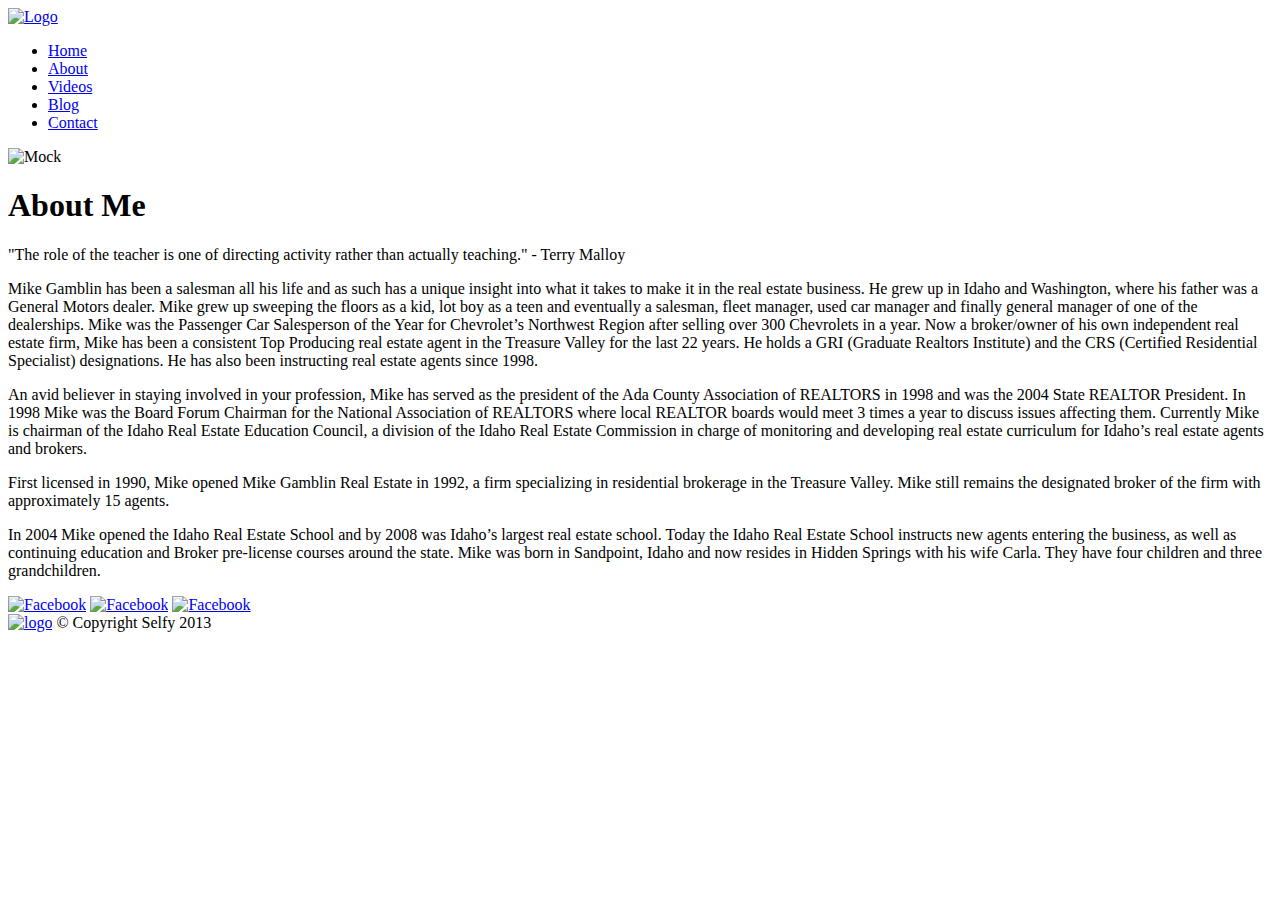
==== nomorelecture/app/about.html @ 77dcca08 "updating" ====
<!DOCTYPE html>
<!--[if lt IE 7]>      <html class="no-js lt-ie9 lt-ie8 lt-ie7"> <![endif]-->
<!--[if IE 7]>         <html class="no-js lt-ie9 lt-ie8"> <![endif]-->
<!--[if IE 8]>         <html class="no-js lt-ie9"> <![endif]-->
<!--[if gt IE 8]><!--> <html class="no-js"> <!--<![endif]-->
    <head>
        <meta charset="utf-8">
        <meta http-equiv="X-UA-Compatible" content="IE=edge,chrome=1">
        <meta content="width=device-width, initial-scale=1, maximum-scale=1, user-scalable=no" name="viewport">
        <meta content="black" name="apple-mobile-web-app-status-bar-style">

        <title>Selfy</title>
        <meta name="description" content="">

         <link rel="stylesheet" type="text/css" href="css/normalize.min.css">
         <link rel="stylesheet" type="text/css" href="css/main.css">
         <link rel="stylesheet" type="text/css" href="js/fancybox/jquery.fancybox.css?v=2.1.4" media="screen" />
         <script src="js/vendor/modernizr-2.6.2-respond-1.1.0.min.js"></script>
    </head>
    <body>

    <!--[if lt IE 7]>
        <p class="chromeframe">You are using an outdated browser. <a href="http://browsehappy.com/">Upgrade your browser today</a> or <a href="http://www.google.com/chromeframe/?redirect=true">install Google Chrome Frame</a> to better experience this site.</p>
    <![endif]-->


		<!-- Start Main Navigation -->
        <div class="header-container">
            <header class="wrapper clearfix">
            	<a href="index.html" class="logo"><img src="img/logo@2x.png" alt="Logo" /></a>
                <nav>
           			<ul class="nav" id="nav">
                    	<li><a href="index.html">Home</a></li>
                        <li><a class="active" href="about.html">About</a></li>
                        <!-- <li><a href="styles.html">Styles</a></li> -->
                        <li><a href="gallery.html">Videos</a></li>
                        <li><a href="blog.html">Blog</a></li>
                        <li class="last"><a href="contact.html">Contact</a></li>
                    </ul>
                </nav>
            </header>
        </div>




		 <!-- Start Main Body -->
        <div class="main-container">
            <div class="main wrapper clearfix">


            	<!-- Start Main Content -->
                <div class="main-content full">
                	<div class="clearfix">


	                	<img src="img/mock-small.jpg" alt="Mock" />

                		<!-- Headings -->
                        <h1>About Me</h1>
                        <p class="lead three-fourths">"The role of the teacher is one of directing activity rather than actually teaching." - Terry Malloy</p>

                         <!-- Columns Halves -->
                        <div class="clearfix">
                        <div class="half">
                        	<p>Mike Gamblin has been a salesman all his life and as such has a unique insight into what it takes to make it in the real estate business. He grew up in Idaho and Washington, where his father was a General Motors dealer. Mike grew up sweeping the floors as a kid, lot boy as a teen and eventually a salesman, fleet manager, used car manager and finally general manager of one of the dealerships. Mike was the Passenger Car Salesperson of the Year for Chevrolet’s Northwest Region after selling over 300 Chevrolets in a year. Now a broker/owner of his own independent real estate firm, Mike has been a consistent Top Producing real estate agent in the Treasure Valley for the last 22 years. He holds a GRI (Graduate Realtors Institute) and the CRS (Certified Residential Specialist) designations. He has also been instructing real estate agents since 1998.</p>

                        	<p>An avid believer in staying involved in your profession, Mike has served as the president of the Ada County Association of REALTORS in 1998 and was the 2004 State REALTOR President. In 1998 Mike was the Board Forum Chairman for the National Association of REALTORS where local REALTOR boards would meet 3 times a year to discuss issues affecting them. Currently Mike is chairman of the Idaho Real Estate Education Council, a division of the Idaho Real Estate Commission in charge of monitoring and developing real estate curriculum for Idaho’s real estate agents and brokers.</p>
                        </div>

                        <div class="half last">
                        	<p>First licensed in 1990, Mike opened Mike Gamblin Real Estate in 1992, a firm specializing in residential brokerage in the Treasure Valley. Mike still remains the designated broker of the firm with approximately 15 agents.</p>

                        	<p>In 2004 Mike opened the Idaho Real Estate School and by 2008 was Idaho’s largest real estate school. Today the Idaho Real Estate School instructs new agents entering the business, as well as continuing education and Broker pre-license courses around the state. Mike was born in Sandpoint, Idaho and now resides in Hidden Springs with his wife Carla. They have four children and three grandchildren.</p>

                        </div>
                        </div>







					<!-- Finish Main Content -->
                	</div>
                </div>


        	</div> <!-- #main -->
        </div> <!-- #main-container -->



		<!-- Start Footer -->
		<footer>
			<div class="main wrapper clearfix">
				<div class="foot right">
					<a href="#" class="social-link"><img src="img/icon-facebook@2x.png" alt="Facebook" /></a>
					<a href="#" class="social-link"><img src="img/icon-twitter@2x.png" alt="Facebook" /></a>
					<a href="#" class="social-link"><img src="img/icon-linkedin@2x.png" alt="Facebook" /></a>
				</div>

				<div class="foot left">
					<a href="index.html" class="logo-foot"><img src="img/logo-foot@2x.png" alt="logo" /></a>
					© Copyright Selfy 2013
				</div>
			</div>
		</footer>



		<!-- Start Scripts -->
        <script src="http://ajax.googleapis.com/ajax/libs/jquery/1.8.3/jquery.min.js"></script>
        <script>window.jQuery || document.write('<script src="js/vendor/jquery-1.8.3.min.js"><\/script>')</script>
		<script type="text/javascript" src="js/tinynav.min.js"></script>
		<script type="text/javascript" src="js/fitvids.min.js"></script>
		<script type="text/javascript" src="js/jquery.widowFix-1.3.2.min.js"></script>
		<script type="text/javascript" src="js/fancybox/jquery.fancybox.js?v=2.1.4"></script>
		<script src="js/main.js"></script>



		<!-- Start Google Analytics -->
		<script>
		    var _gaq=[['_setAccount','UA-XXXXX-X'],['_trackPageview']];
		    (function(d,t){var g=d.createElement(t),s=d.getElementsByTagName(t)[0];
		    g.src=('https:'==location.protocol?'//ssl':'//www')+'.google-analytics.com/ga.js';
		    s.parentNode.insertBefore(g,s)}(document,'script'));
		</script>


    </body>
</html>
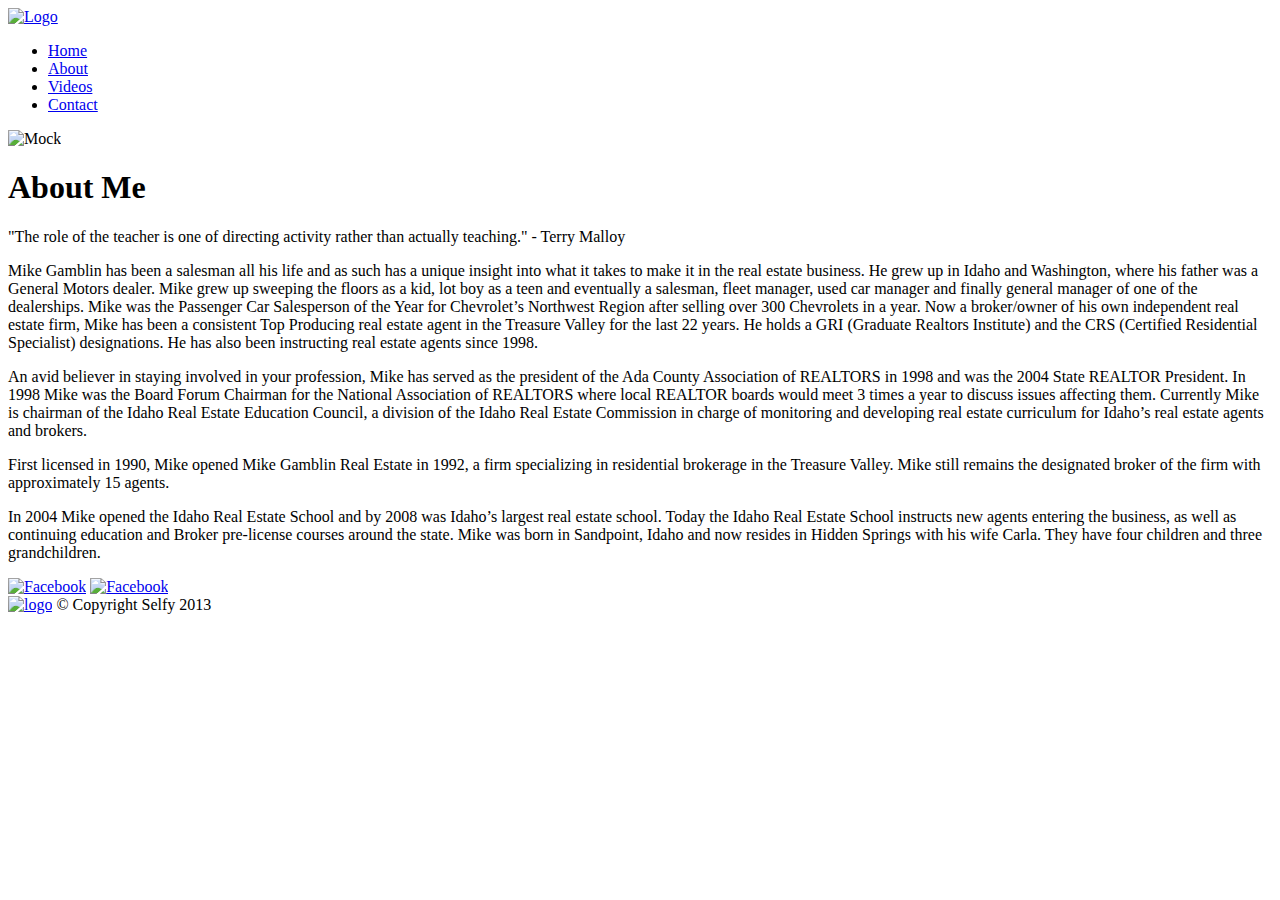
==== commit ff676935: "pages and text" ====
--- a/nomorelecture/app/about.html
+++ b/nomorelecture/app/about.html
@@ -9,7 +9,7 @@
         <meta content="width=device-width, initial-scale=1, maximum-scale=1, user-scalable=no" name="viewport">
         <meta content="black" name="apple-mobile-web-app-status-bar-style">
 
-        <title>Selfy</title>
+        <title>No More Lecture</title>
         <meta name="description" content="">
 
          <link rel="stylesheet" type="text/css" href="css/normalize.min.css">
@@ -34,7 +34,7 @@
                         <li><a class="active" href="about.html">About</a></li>
                         <!-- <li><a href="styles.html">Styles</a></li> -->
                         <li><a href="gallery.html">Videos</a></li>
-                        <li><a href="blog.html">Blog</a></li>
+                        <!-- <li><a href="blog.html">Blog</a></li> -->
                         <li class="last"><a href="contact.html">Contact</a></li>
                     </ul>
                 </nav>
@@ -96,9 +96,9 @@
 		<footer>
 			<div class="main wrapper clearfix">
 				<div class="foot right">
-					<a href="#" class="social-link"><img src="img/icon-facebook@2x.png" alt="Facebook" /></a>
-					<a href="#" class="social-link"><img src="img/icon-twitter@2x.png" alt="Facebook" /></a>
-					<a href="#" class="social-link"><img src="img/icon-linkedin@2x.png" alt="Facebook" /></a>
+					<a href="https://www.facebook.com/IdahoRES?fref=ts" class="social-link"><img src="img/icon-facebook@2x.png" alt="Facebook" /></a>
+					<!-- <a href="#" class="social-link"><img src="img/icon-twitter@2x.png" alt="Facebook" /></a> -->
+					<a href="https://www.linkedin.com/profile/view?id=AAkAAAEPDfsBoM0ITORLTB28jUYJSAECQfRASCw&authType=NAME_SEARCH&authToken=Ce_L&locale=en_US&trk=tyah&trkInfo=clickedVertical%3Amynetwork%2CclickedEntityId%3A17763835%2CauthType%3ANAME_SEARCH%2Cidx%3A1-1-1%2CtarId%3A1441680575246%2Ctas%3Amike%20gamblin" class="social-link"><img src="img/icon-linkedin@2x.png" alt="Facebook" /></a>
 				</div>
 
 				<div class="foot left">
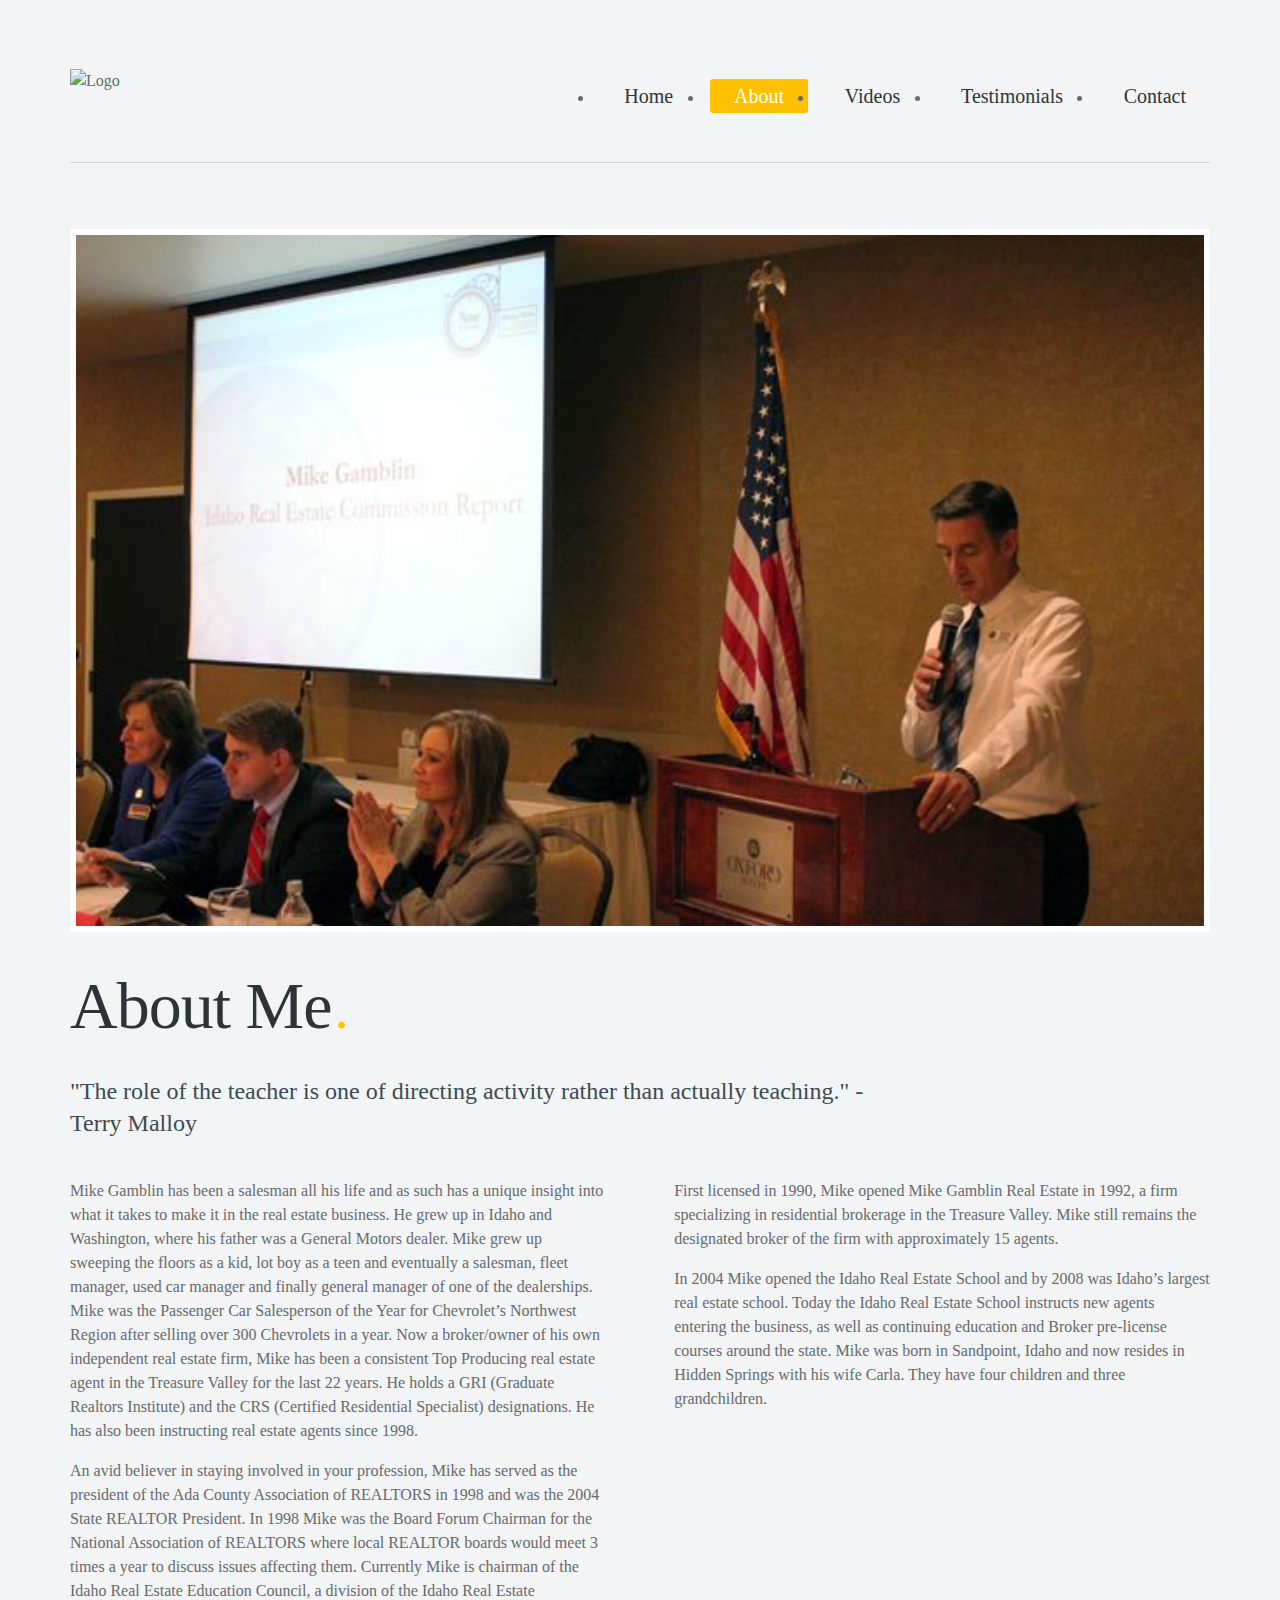
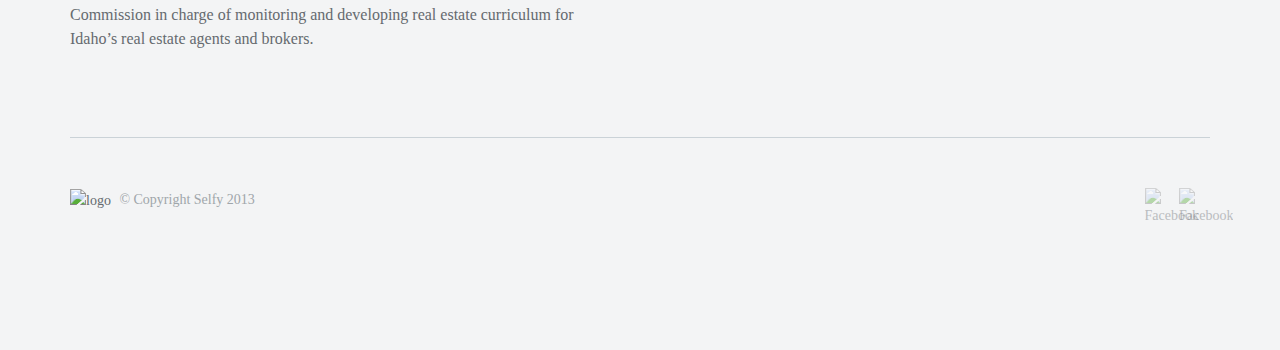
==== commit 54ab9ae9: "testimonials" ====
--- a/nomorelecture/app/about.html
+++ b/nomorelecture/app/about.html
@@ -9,7 +9,7 @@
         <meta content="width=device-width, initial-scale=1, maximum-scale=1, user-scalable=no" name="viewport">
         <meta content="black" name="apple-mobile-web-app-status-bar-style">
 
-        <title>No More Lecture</title>
+        <title>Learn.Speak.Grow.</title>
         <meta name="description" content="">
 
          <link rel="stylesheet" type="text/css" href="css/normalize.min.css">
@@ -34,7 +34,7 @@
                         <li><a class="active" href="about.html">About</a></li>
                         <!-- <li><a href="styles.html">Styles</a></li> -->
                         <li><a href="gallery.html">Videos</a></li>
-                        <!-- <li><a href="blog.html">Blog</a></li> -->
+                        <li><a href="blog.html">Testimonials</a></li>
                         <li class="last"><a href="contact.html">Contact</a></li>
                     </ul>
                 </nav>
--- a/nomorelecture/app/css/main.css
+++ b/nomorelecture/app/css/main.css
@@ -0,0 +1,852 @@
+/* ==========================================================================
+   Author - kenny Williams  // hirekenny.com.au
+   ========================================================================== */
+
+body { font-size: 1em; line-height: 1.4;  padding-bottom: 4em; }
+::-moz-selection { background: #b3d4fc; text-shadow: none; }
+::selection { background: #b3d4fc; text-shadow: none; }
+.chromeframe { margin: 0.2em 0; background: #ccc; color: #000; padding: 0.2em 0;}
+img { vertical-align: middle; border: none; }
+a{ text-decoration: none; }
+ol, ul{ margin: 0; padding: 0; }
+body {-webkit-font-smoothing: antialiased; font-smooth: always; text-shadow: 1px 1px 1px rgba(0,0,0,0.004); font: 16px/24px 'robotoregular'; }
+.wrapper { width: 1140px; margin: 0 auto; }
+
+
+
+/* ==========================================================================
+   Theme Colours
+   ========================================================================== */
+body{
+   	background: #f3f4f5;  /* Background for Site */
+}
+html, button, input, select, textarea, a {
+	color: #656a6f; /* General Body Text Color*/
+}
+.main ul li:before, h1 span, h2 span, h3 span, h4 span, .highlight, h5, h6, h1:after, h2:after, h3:after, .main-container a:hover,
+.more:before, ol > li:before, .cta a:hover, .error[generated=true], .footable.breakpoint > tbody > tr > td.expand:before{
+	color: #ffc000; /* Feature Color*/
+}
+a.btn, input[type=button], nav a.active, input[type=submit]{
+	background-color: #ffc000; /* Button Back Ground Color*/
+	color: #fff; /* Button Text Color*/
+}
+a.btn:hover, input[type=button]:hover, nav a:hover, input[type=submit]:hover{
+	background-color: #646d72; /* Button Back Ground Color on Hover*/
+	color: #fff;
+}
+h1, h2, h3, h4, .nav a, h1 a, h2 a, h3 a, h4 a, #response .success, .success:before, #response .failure{
+	color: #2d3438; /* Headings Color*/
+}
+strong, b, .lead, .main table th, blockquote, .more, .cta a{
+	color: #3c4a52; /* Headings Color*/
+}
+#masthead{
+	background: #a4aeb0!important; /* Home Page Masthead Background Color - Match to image*/
+}
+.cta, .cta h1, .cta h2, .cta h4, .cta h5{
+	color: #fff; /* Masthead Headings Color*/
+}
+.cta h3{
+	color: #e2e2e2; /* Masthead Headings Color*/
+}
+
+
+
+/* ==========================================================================
+   Logos
+   ========================================================================== */
+.logo{
+	max-width: 131px; /* Update width to suite your own logo size */
+}
+.logo-foot{
+	max-width: 45px; /* Update width to suite your own logo size */
+}
+
+
+
+
+
+
+/* ==========================================================================
+   Masthead Styles
+   ========================================================================== */
+#masthead{
+	display: block;
+	height: 1050px;
+}
+
+.cta h1{
+	font-family: 'robotoblack';
+	font-size: 96px;
+	margin-bottom: 15px;
+	letter-spacing: -2px;
+}
+.cta h3{
+	font-family: 'aleoitalic';
+	letter-spacing: 0;
+}
+.cta h1:after, .cta h2:after, .cta h3:after {
+	content: none;
+}
+.cta{
+	margin-top: 18%;
+	padding-bottom: 30px;
+	font-size: 18px;
+}
+.cta a{
+	-webkit-transition: all 250ms ease-in-out;
+	-moz-transition: all 250ms ease-in-out;
+	-ms-transition: all 250ms ease-in-out;
+	-o-transition: all 250ms ease-in-out;
+	transition: all 250ms ease-in-out;
+}
+
+
+
+
+/* ==========================================================================
+   Main Navigation Styles
+   ========================================================================== */
+
+.logo{
+	display: inline-block;
+	float: left;
+}
+.logo img, .logo-foot img{
+	width: 100%;
+}
+.header-container nav{
+	float: right;
+	margin-top: 10px;
+}
+.header-container .nav li{
+	float: left;
+	position: relative;
+	padding: .4em .4em;
+}
+.nav a{
+	font-family: 'robotobold_condensed';
+	font-size: 20px;
+	padding: 0.3em 1.2em;
+	-webkit-border-radius: 3px;
+	-moz-border-radius: 3px;
+	border-radius: 3px;
+	white-space: nowrap;
+	-webkit-transition: all 250ms ease-in-out;
+	-moz-transition: all 250ms ease-in-out;
+	-ms-transition: all 250ms ease-in-out;
+	-o-transition: all 250ms ease-in-out;
+	transition: all 250ms ease-in-out;
+}
+.tinynav {
+	display: none;
+	width: 100%;
+	margin-top: .5em;
+	margin-bottom: .6em;
+}
+
+
+
+/* ==========================================================================
+   Main Container General Layout Styles
+   ========================================================================== */
+.header-container header{
+	padding-top: 60px;
+	border-bottom: 1px solid #cad2d7;
+	padding-bottom: 45px;
+}
+.main-container{
+	padding: 50px 0;
+}
+.main-content{
+	width: 65%;
+	float: left;
+}
+.main-content.full{
+	width: 100%;
+	float: none;
+}
+.main-content img, .right-aside img{
+	max-width: 100%;width: 100%;
+	background: #d7dce3;
+	border: 6px solid #fff;
+	margin: 1em 0;
+	-webkit-box-sizing: border-box;
+	    -moz-box-sizing: border-box;
+	    box-sizing: border-box;
+}
+a img{
+	-webkit-transition: all 250ms ease-in-out;
+	-moz-transition: all 250ms ease-in-out;
+	-ms-transition: all 250ms ease-in-out;
+	-o-transition: all 250ms ease-in-out;
+	transition: all 250ms ease-in-out;
+	opacity: 1;
+	position: relative;
+}
+a img:hover{
+	opacity: .6;
+}
+.right-aside{
+	float: right;
+	width: 24%;
+	border-left: 1px solid #cad2d7;
+	padding-left: 4%;
+}
+.right-aside img{
+	width: 100%;
+}
+
+
+
+/* ============= Columns ===============*/
+.half{
+	width: 47%;
+	margin-right: 6%;
+	float: left;
+}
+.third{
+	width: 30%;
+	margin-right: 5%;
+	float: left;
+}
+.fourths{
+	width: 22%;
+	margin-right: 4%;
+	float: left;
+}
+.two-third, .cta.two-third{
+	width: 65%;
+	margin-right: 5%;
+	float: left;
+}
+.three-fourths{
+	width: 74%;
+	margin-right: 4%;
+	float: left;
+}
+.left{
+	float: left;
+}
+.right{
+	float: right;
+}
+
+
+
+
+/* ==========================================================================
+   Typography
+   ========================================================================== */
+h1, h2, h3, h4, h5, h6, p{
+	word-wrap: break-word;
+}
+h1, h2, h3, h4, h5, h6{
+	font-weight: normal;
+	line-height: 100%;
+	letter-spacing: -1px;
+	margin: 25px 0 .5em;
+}
+h1{
+	font-size: 66px;
+}
+h2{
+	font-size: 36px;
+	margin-top: 15px;
+}
+h3{
+	font-size: 28px;
+}
+h4, h5{
+	font-size: 24px;
+}
+h6{
+	font-size: 14px;
+	letter-spacing: 0px;
+	position: relative;
+}
+h6.meta, blockquote h6{
+	top: -1.4em;
+}
+strong, h1, h2, h3, h4, h5, h6, b, .more, ol > li:before, .cta a{
+	font-family: 'robotobold';
+	font-weight: normal;
+}
+h1:after, h2:after, h3:after{
+	content: ".";
+	font-size: 56px;
+	position: relative;
+	padding-left: 3px;
+}
+em{
+	font-style: normal;
+	font-family: 'robotoitalic';
+}
+.lead, blockquote{
+	font-size: 24px;
+	line-height: 32px;
+	font-family: 'aleoitalic';
+}
+.lead{
+	margin-top: 0;
+}
+
+.main-container a{
+	-webkit-transition: all 250ms ease-in-out;
+	-moz-transition: all 250ms ease-in-out;
+	-ms-transition: all 250ms ease-in-out;
+	-o-transition: all 250ms ease-in-out;
+	transition: all 250ms ease-in-out;
+	cursor: pointer;
+}
+
+
+hr { display: block; height: 1px; border: 0; border-top: 1px solid #cad2d7; padding: 0; margin: 3em 0; }
+hr.dash { display: block; height: 1px; border: 0; border-top: 1px dashed #cad2d7; margin: 3em 0; padding: 0; }
+hr.dots { display: block; height: 1px; border: 0; border-top: 1px dotted #cad2d7; margin: 3em 0; padding: 0; }
+
+
+iframe{
+	margin-top: 1em;
+	margin-bottom: 1em;
+	padding: 1%;
+	-webkit-border-radius: 3px;
+	-moz-border-radius: 3px;
+	border-radius: 3px;
+	background-color: #fff;
+	width: 98%;
+}
+.fluid-width-video-wrapper{
+	margin-bottom: 1em;
+	background-color: #ffffff;
+}
+.fluid-width-video-wrapper iframe{
+	width: 100%;
+	padding: 0;
+	margin: 0;
+}
+
+
+blockquote, blockquote.right, blockquote.left{
+	margin: 0 3% 3%;
+}
+
+
+
+/* ============= Lists ===============*/
+.main ul, .main ol{
+	margin-bottom: 12px;
+}
+.main ul li, .more{
+	list-style-type: none;
+	line-height: 20px;
+	padding-top: 5px;
+	padding-bottom: 8px;
+	position: relative;
+	padding-left: 22px;
+}
+
+.main ul li:before, .more:before{
+	content: "g";
+	font-family: 'bulletsregular';
+	font-size: 16px;
+	left: 3px;
+	top: 6px;
+	position: absolute;
+}
+.main ol{
+	margin-left: 22px;
+}
+ol {
+    counter-reset:li; /* Initiate a counter */
+    margin-left:0; /* Remove the default left margin */
+    padding-left:0; /* Remove the default left padding */
+}
+ol > li {
+    position:relative; /* Create a positioning context */
+    list-style:none; /
+	margin: 0 0 0 1em;
+	padding-top: 3px;
+	padding-bottom: 5px;
+	padding-left: 0px;
+}
+ol > li:before {
+    content:counter(li) "."; /* Use the counter as content */
+    counter-increment:li; /* Increment the counter by 1 */
+    position:absolute;
+    top:-2px;
+    left:-1.5em;
+    -moz-box-sizing:border-box;
+    -webkit-box-sizing:border-box;
+    box-sizing:border-box;
+    width:1.5em;
+    margin-right:8px;
+    padding:4px;
+    text-align:center;
+}
+li ol,li ul {margin-top:6px;}
+ol ol li:last-child {margin-bottom:0;}
+
+
+
+
+/* ============= Buttons ===============*/
+a.btn, input[type=button], input[type=submit]{
+	border: none;
+	color: #fff;
+	font-weight: normal;
+	font-size: 18px;
+	font-family: 'robotobold';
+	-webkit-border-radius: 3px;
+	-moz-border-radius: 3px;
+	border-radius: 3px;
+	padding: .6em 1.2em;
+	white-space: nowrap;
+	display: inline-block;
+	-webkit-transition: all 250ms ease-in-out;
+	-moz-transition: all 250ms ease-in-out;
+	-ms-transition: all 250ms ease-in-out;
+	-o-transition: all 250ms ease-in-out;
+	transition: all 250ms ease-in-out;
+	margin-bottom: .5em;
+	margin-top: .5em;
+}
+a.btn:hover{
+	color: #fff;
+}
+a.small-btn{
+	font-size: 14px;
+	padding: .4em .9em;
+}
+a.xsmall-btn{
+	font-size: 12px;
+	padding: .2em .7em;
+}
+
+
+
+/* ============= Tables ===============*/
+.main table{
+	border: 1px solid #dde1e5;
+	text-align: left;
+	width: 100%;
+	background: #ffffff;
+}
+.main table th{
+	padding: .5em;
+	border: 1px solid #dde1e5;
+	background-color: #ebedef;
+	vertical-align: top;
+}
+.main table td{
+	padding: .5em;
+	border: 1px solid #dde1e5;
+	vertical-align: top;
+}
+.main table tr:nth-child(2n+1){
+	background-color: #f8f8f8;
+}
+
+
+
+
+/* ============= Forms ===============*/
+form{
+	margin-top: 3em;
+}
+fieldset{
+	padding: 1em;
+	-webkit-border-radius: 3px;
+	-moz-border-radius: 3px;
+	border-radius: 3px;
+	border: 1px solid #d9d6cf;
+	margin-bottom: 1em;
+}
+fieldset fieldset{
+	background: #ffffff;
+}
+label{
+	font-weight: normal;
+	font-family: 'robotobold';
+	padding-right: 1em;
+	display: block;
+}
+input[type=text],  input[type=email], input[type=password], textarea{
+ 	border: 1px solid #dde1e5;
+	background: #ffffff;
+	padding: 10px 2%;
+	font-family: 'robotolight_italic';
+	color: #969ca5;
+	-webkit-border-radius: 3px;
+	-moz-border-radius: 3px;
+	border-radius: 3px;
+	display: inline-block;
+	outline: none;
+	margin-bottom: 1em;
+	resize: none;
+	display: block;
+	width: 68%;
+	-webkit-appearance: none;
+}
+ input[type=text]:focus, textarea:focus, input[type=email]:focus, input[type=password]:focus{
+ 	border: 1px solid #efdca2;
+ }
+textarea{
+	width: 96%;
+	height: 140px;
+	display: block;
+	resize: none;
+	outline: none;
+}
+select, input[type=radio], input[type=checkbox] {
+	margin-bottom: 1em;
+	margin-right: 6px;
+}
+.error[generated=true] {
+	font-size: 14px;
+	font-family: 'robotoitalic';
+}
+
+
+
+
+/* ==========================================================================
+   Footer Styles
+   ========================================================================== */
+
+footer .wrapper{
+	font-size: 14px;
+	color: #9fa6aa;
+	border-top: 1px solid #cad2d7;
+	padding: 50px 0 50px;
+	margin-top: 20px;
+}
+.logo-foot{
+	display: inline-block;
+	padding-right: 5px;
+}
+.social-link{
+	width: 31px;
+	opacity: .4;
+	display: inline-block;
+	-webkit-transition: all 250ms ease-in-out;
+	-moz-transition: all 250ms ease-in-out;
+	-ms-transition: all 250ms ease-in-out;
+	-o-transition: all 250ms ease-in-out;
+	transition: all 250ms ease-in-out;
+}
+.social-link img{
+	width: 100%;
+}
+.social-link:hover{
+	opacity: 1;
+}
+
+
+/* ==========================================================================
+   Author's custom styles
+   ========================================================================== */
+
+
+
+
+
+
+
+
+
+
+
+
+/* ==========================================================================
+   Media Queries 480
+   ========================================================================== */
+@media only screen and (max-width: 480px) {
+	 input[type=text],  input[type=email], input[type=password], textarea, a.btn, input[type=button], input[type=submit]{
+		padding: 10px 2%;
+		width: 96%;
+	}
+	a.btn, input[type=button]{
+		text-align: center;
+	}
+	a.small-btn{
+		font-size: 14px;
+		padding: .4em 2%;
+	}
+	a.xsmall-btn{
+		font-size: 12px;
+		padding: .2em 2%;
+	}
+	iframe{
+		max-height: 320px;
+	}
+
+}
+
+
+
+/* ==========================================================================
+   Media Queries 600
+   ========================================================================== */
+@media only screen and (max-width: 600px) {
+
+	.logo{
+		float: none;
+		padding-bottom: 20px;
+	}
+	.header-container nav{
+		float: none;
+	}
+	select.tinynav{
+		width: 100%;
+	}
+	.main-content img{
+		width: 100%;
+	}
+	.backstretch{
+		opacity: 0.2;
+	}
+	.cta.two-third{
+		width: 100%;
+		margin-right: 0%;
+		float: none;
+	}
+
+
+	/* ============= Tables ===============*/
+		.main table{
+			border-left: 1px solid #cad2d7;
+			border-right: 1px solid #cad2d7;
+			border-top: none;
+			border-bottom: none;
+		}
+}
+
+
+/* ==========================================================================
+   Media Queries 768
+   ========================================================================== */
+@media only screen and (max-width: 768px) {
+	.tinynav {
+		display: block;
+	}
+	#nav{
+		display: none;
+	}
+	#masthead{
+		display: block;
+		height: 100%;
+	}
+	.cta h1{
+		font-size: 72px;
+	}
+
+	/* ============= Main Container General Layout Styles===============*/
+	.header-container header{
+		padding: 30px 0 25px;
+		text-align: center;
+	}
+	.main-content, .right-aside{
+		width: 100%;
+		float: none;
+		border: none;
+		padding-left: 0;
+		padding-right: 0;
+	}
+	.main-container{
+		padding: 25px 0 50px;
+	}
+	.right-aside{
+		border-top: 1px solid #cad2d7;
+		margin-top: 25px;
+	}
+	/* ============= Columns ===============*/
+	.third, .half, .fourths, .two-third, ol.icon-lists li, ul.flag-lists li, .three-fourths, .foot.left, .foot.right{
+		width: 100%;
+		margin-right: 0%;
+		float: none;
+	}
+	.third, .half, .fourths, .two-third, .three-fourths{
+		margin-bottom: 30px;
+	}
+	blockquote.third, blockquote.half, blockquote.fourths, blockquote.two-third{
+		width: 100%;
+	}
+	blockquote, blockquote.right, blockquote.left{
+		margin: 0;
+	}
+	.foot.left, .foot.right{
+		display: block;
+		text-align: center;
+		margin-bottom: 50px;
+	}
+
+ }
+
+
+
+/* ==========================================================================
+   Media Queries 1140
+   ========================================================================== */
+@media only screen and (max-width: 1140px) {
+	.wrapper { width: 92%; margin: 0 4%; }
+}
+
+
+
+
+
+
+
+
+
+
+
+/* ==========================================================================
+   FONTS
+   ========================================================================== */
+
+@font-face {
+    font-family: 'aleoitalic';
+    src: url('../font/aleo-italic-webfont.eot');
+    src: url('../font/aleo-italic-webfont.eot?#iefix') format('embedded-opentype'),
+         url('../font/aleo-italic-webfont.woff') format('woff'),
+         url('../font/aleo-italic-webfont.ttf') format('truetype'),
+         url('../font/aleo-italic-webfont.svg#aleoitalic') format('svg');
+    font-weight: normal;
+    font-style: normal;
+
+}
+
+
+@font-face {
+    font-family: 'bulletsregular';
+    src: url('../font/bullets-webfont.eot');
+    src: url('../font/bullets-webfont.eot?#iefix') format('embedded-opentype'),
+         url('../font/bullets-webfont.woff') format('woff'),
+         url('../font/bullets-webfont.ttf') format('truetype'),
+         url('../font/bullets-webfont.svg#bulletsregular') format('svg');
+    font-weight: normal;
+    font-style: normal;
+
+}
+
+@font-face {
+    font-family: 'robotoblack';
+    src: url('../font/roboto-black-webfont.eot');
+    src: url('../font/roboto-black-webfont.eot?#iefix') format('embedded-opentype'),
+         url('../font/roboto-black-webfont.woff') format('woff'),
+         url('../font/roboto-black-webfont.ttf') format('truetype'),
+         url('../font/roboto-black-webfont.svg#robotoblack') format('svg');
+    font-weight: normal;
+    font-style: normal;
+
+}
+
+
+@font-face {
+    font-family: 'robotobold';
+    src: url('../font/roboto-bold-webfont.eot');
+    src: url('../font/roboto-bold-webfont.eot?#iefix') format('embedded-opentype'),
+         url('../font/roboto-bold-webfont.woff') format('woff'),
+         url('../font/roboto-bold-webfont.ttf') format('truetype'),
+         url('../font/roboto-bold-webfont.svg#robotobold') format('svg');
+    font-weight: normal;
+    font-style: normal;
+
+}
+
+
+@font-face {
+    font-family: 'robotobold_condensed';
+    src: url('../font/roboto-boldcondensed-webfont.eot');
+    src: url('../font/roboto-boldcondensed-webfont.eot?#iefix') format('embedded-opentype'),
+         url('../font/roboto-boldcondensed-webfont.woff') format('woff'),
+         url('../font/roboto-boldcondensed-webfont.ttf') format('truetype'),
+         url('../font/roboto-boldcondensed-webfont.svg#robotobold_condensed') format('svg');
+    font-weight: normal;
+    font-style: normal;
+
+}
+
+
+@font-face {
+    font-family: 'robotoitalic';
+    src: url('../font/roboto-italic-webfont.eot');
+    src: url('../font/roboto-italic-webfont.eot?#iefix') format('embedded-opentype'),
+         url('../font/roboto-italic-webfont.woff') format('woff'),
+         url('../font/roboto-italic-webfont.ttf') format('truetype'),
+         url('../font/roboto-italic-webfont.svg#robotoitalic') format('svg');
+    font-weight: normal;
+    font-style: normal;
+
+}
+
+
+
+
+@font-face {
+    font-family: 'robotolight_italic';
+    src: url('../font/roboto-lightitalic-webfont.eot');
+    src: url('../font/roboto-lightitalic-webfont.eot?#iefix') format('embedded-opentype'),
+         url('../font/roboto-lightitalic-webfont.woff') format('woff'),
+         url('../font/roboto-lightitalic-webfont.ttf') format('truetype'),
+         url('../font/roboto-lightitalic-webfont.svg#robotolight_italic') format('svg');
+    font-weight: normal;
+    font-style: normal;
+
+}
+
+
+
+
+@font-face {
+    font-family: 'robotoregular';
+    src: url('../font/roboto-regular-webfont.eot');
+    src: url('../font/roboto-regular-webfont.eot?#iefix') format('embedded-opentype'),
+         url('../font/roboto-regular-webfont.woff') format('woff'),
+         url('../font/roboto-regular-webfont.ttf') format('truetype'),
+         url('../font/roboto-regular-webfont.svg#robotoregular') format('svg');
+    font-weight: normal;
+    font-style: normal;
+
+}
+
+
+
+
+
+
+/* ==========================================================================
+   Helper classes
+   ========================================================================== */
+
+.clearfix:before, .clearfix:after { content: " "; display: table; }
+.clearfix:after { clear: both; }
+.clearfix { *zoom: 1; }
+.last{ margin-right: 0!important; padding-right: 0!important; border-right: none!important; }
+.first{ margin-left: 0!important; padding-left: 0!important; border-left: none!important; }
+.tableless, .tableless th, .tableless tr, .tableless td{
+	background: none!important;
+	border: none!important;
+	padding: 0px!important;
+}
+
+
+/* ==========================================================================
+   Print styles
+   ========================================================================== */
+
+@media print {
+* { background: transparent !important; color: #000 !important; box-shadow:none !important; text-shadow: none !important;}
+a, a:visited { text-decoration: underline; }
+a[href]:after { content: " (" attr(href) ")";}
+abbr[title]:after { content: " (" attr(title) ")"; }
+.ir a:after, a[href^="javascript:"]:after, a[href^="#"]:after { content: ""; }
+img { max-width: 100% !important; page-break-inside: avoid; }
+
+@page { margin: 0.5cm; }
+p, h2, h3 { orphans: 3; widows: 3; }
+h2, h3 { page-break-after: avoid; }
+}
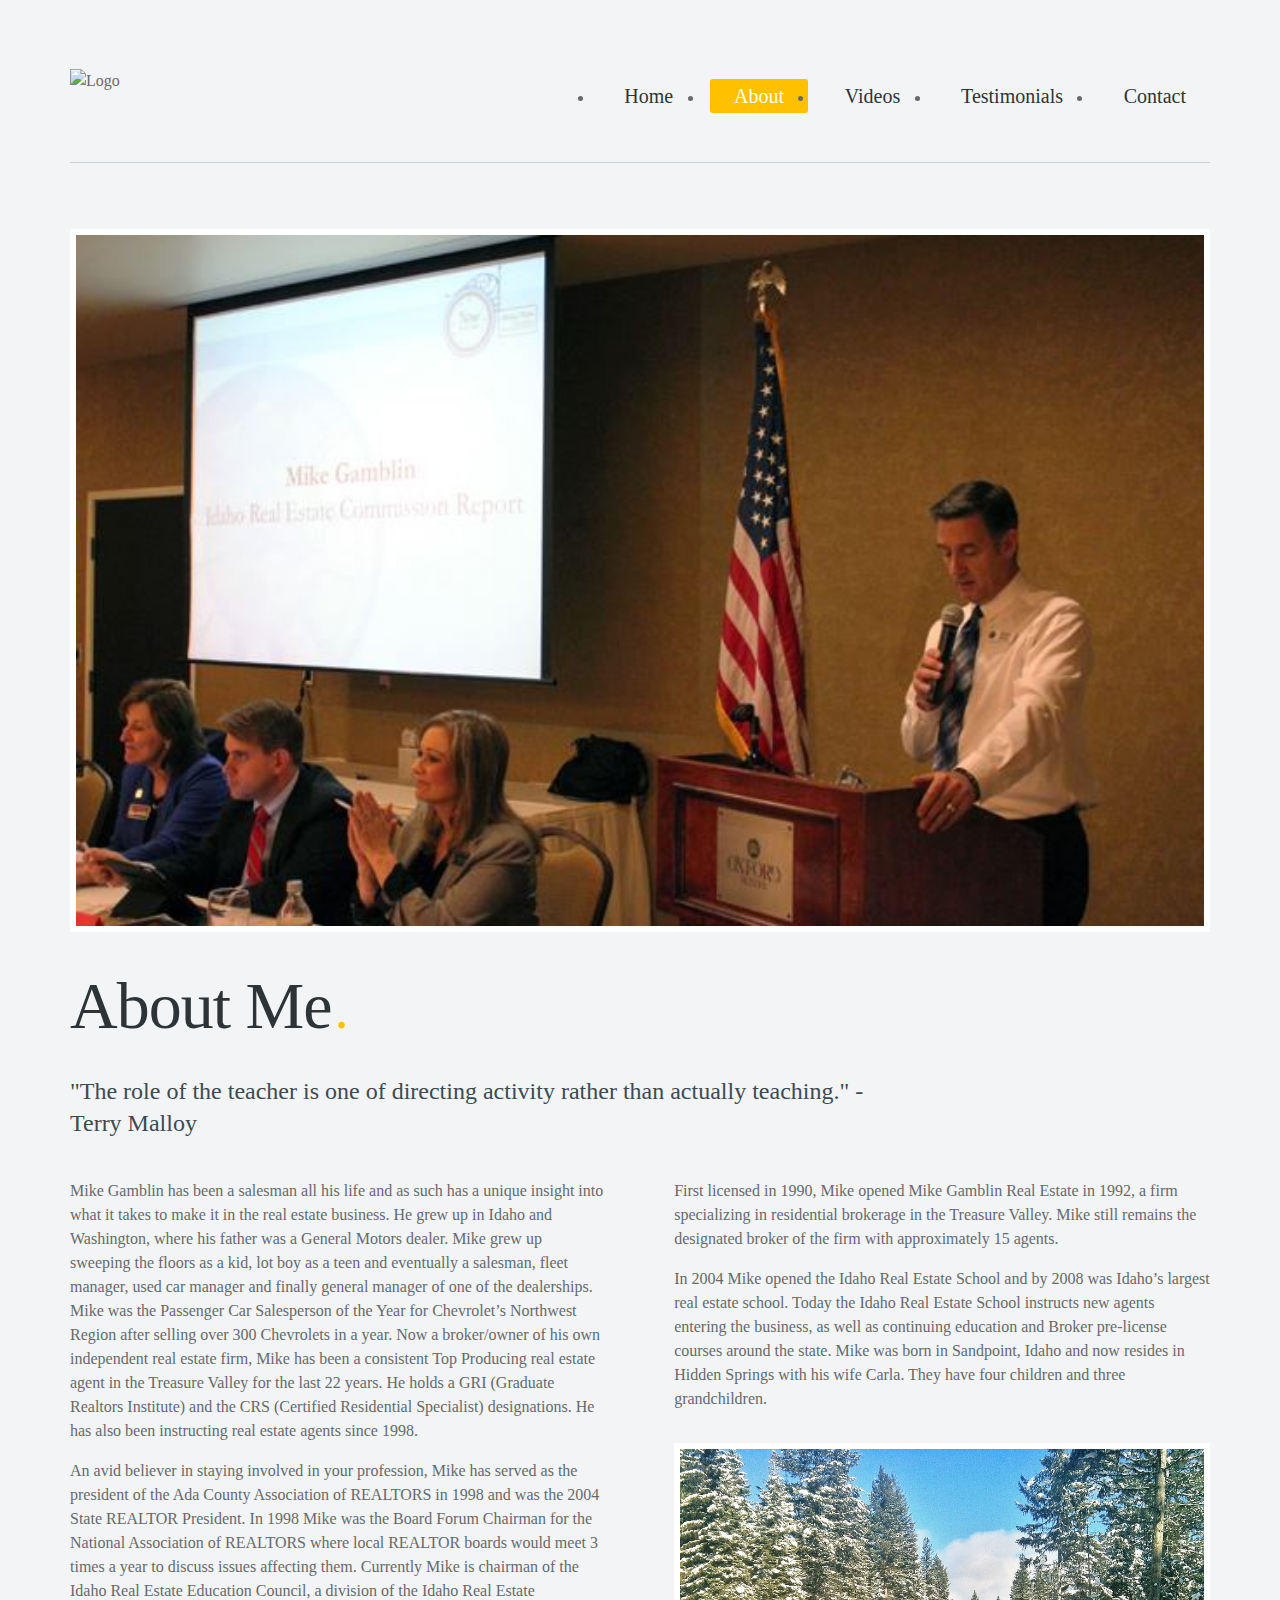
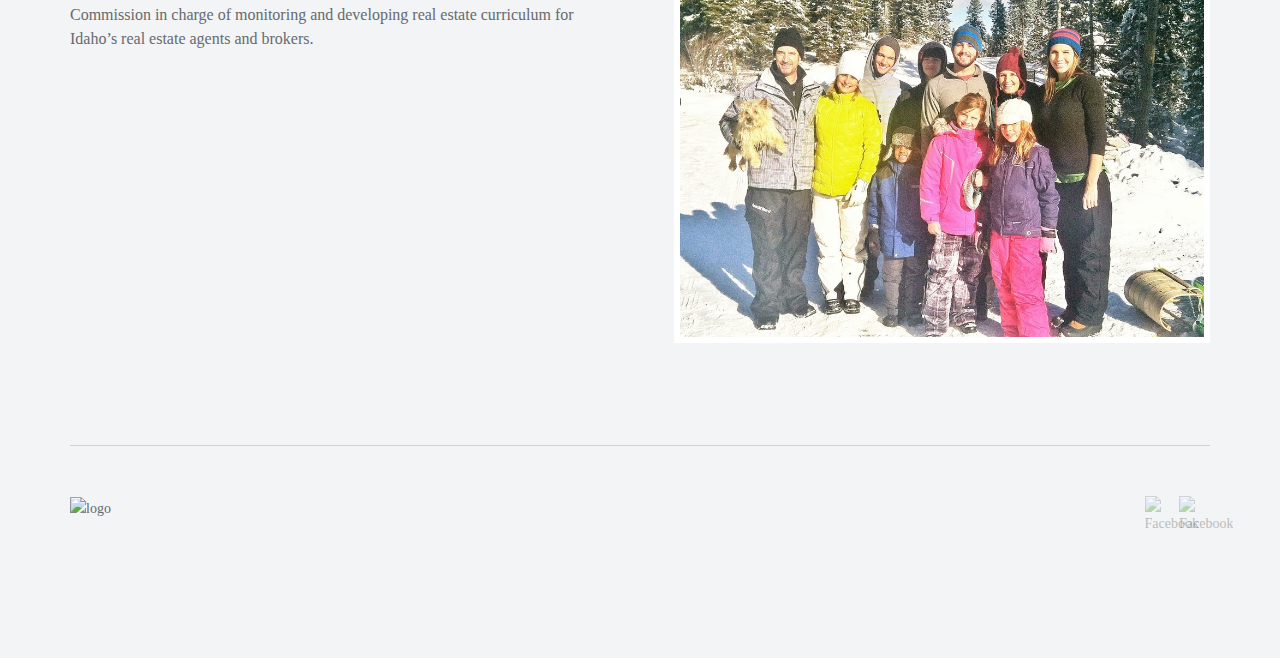
==== commit f3e78dc7: "family pic" ====
--- a/nomorelecture/app/about.html
+++ b/nomorelecture/app/about.html
@@ -73,6 +73,8 @@
 
                         	<p>In 2004 Mike opened the Idaho Real Estate School and by 2008 was Idaho’s largest real estate school. Today the Idaho Real Estate School instructs new agents entering the business, as well as continuing education and Broker pre-license courses around the state. Mike was born in Sandpoint, Idaho and now resides in Hidden Springs with his wife Carla. They have four children and three grandchildren.</p>
 
+                            <p><img src="img/family_pic.jpg"></p>
+
                         </div>
                         </div>
 
@@ -103,7 +105,7 @@
 
 				<div class="foot left">
 					<a href="index.html" class="logo-foot"><img src="img/logo-foot@2x.png" alt="logo" /></a>
-					© Copyright Selfy 2013
+
 				</div>
 			</div>
 		</footer>
